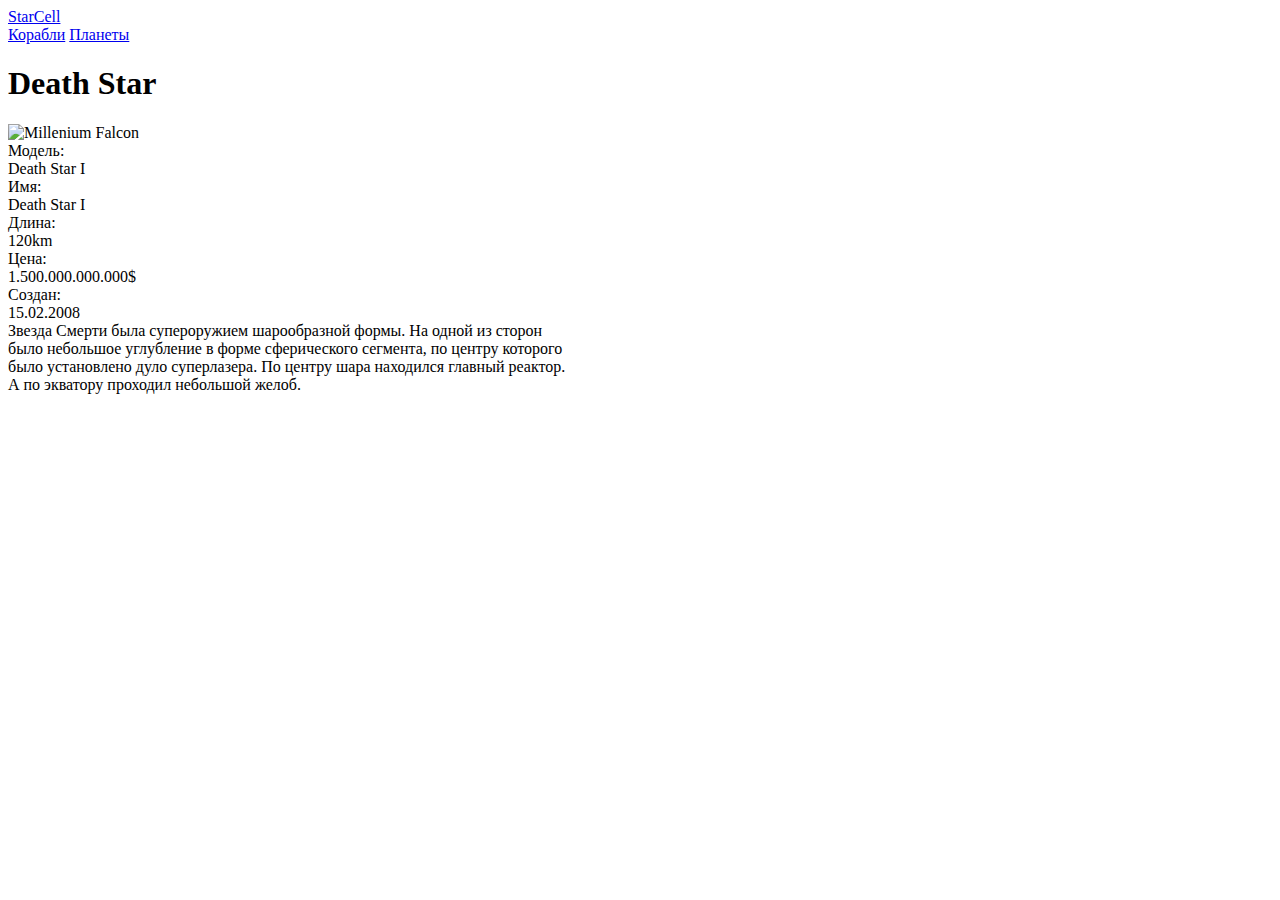
==== Death_Star.html @ 850711f9 "Add files via upload" ====
<!DOCTYPE html>
<html lang="en">
<head>
    <meta charset="UTF-8">
    <meta http-equiv="X-UA-Compatible" content="IE=edge">
    <meta name="viewport" content="width=device-width, initial-scale=1.0">
    <title>Death Star</title>
    <link href="https://fonts.googleapis.com/css2?family=Open+Sans:wght@600&family=Roboto:wght@300;400;700&display=swap" rel="stylesheet">
    <link rel="stylesheet" href="../css/bootstrap-reboot.min.css">
    <link rel="stylesheet" href="../css/style.css">
</head>
<body>
    <header>
        <nav>
            <div class="header">
                <div class="header">
                    <a href="main.html" class="header_header">StarCell</a>
                </div>
                <div class="menu" id="menu">
                    <a href="starships.html" class="menu_link">Корабли</a>
                    <a href="Planets.html" class="menu_link">Планеты</a>
                </div>
                <div class="hamburger" id="burger">
                    <span></span>
                    <span></span>
                    <span></span>
                </div>
            </div>
        </nav>
    </header>
    <div class="popup" id="popup"></div>
    <section class="death_star">
        <h1 class="death_star_header">Death Star</h1>
        <div class="death_star_wrapper">
            <img src="../img/Ship_2.png" alt="Millenium Falcon" class="falcon_logo">
            <div class="death_star_wrapper_column">
                <div class="death_star_wrapper_column_model">
                    <div class="death_star_wrapper_column_model_id">Модель:</div>
                    <div class="death_star_wrapper_column_model_var">Death Star I</div>
                </div>
                <div class="death_star_wrapper_column_name">
                    <div class="death_star_wrapper_column_name_id">Имя:</div>
                    <div class="death_star_wrapper_column_name_var">Death Star I</div>
                </div>
                <div class="death_star_wrapper_column_length">
                    <div class="death_star_wrapper_column_length_id">Длина:</div>
                    <div class="death_star_wrapper_column_length_var">120km</div>
                </div>
                <div class="falcon_wrapper_column_cost">
                    <div class="death_star_wrapper_column_cost_id">Цена:</div>
                    <div class="death_star_wrapper_column_cost_var">1.500.000.000.000$</div>
                </div>
                <div class="death_star_wrapper_column_created">
                    <div class="death_star_wrapper_column_created_id">Создан:</div>
                    <div class="death_star_wrapper_column_created_var">15.02.2008</div>
                </div>          
            </div>
        </div>
        <div class="falcon_text">
            Звезда Смерти была супероружием шарообразной формы. На одной из сторон<br>
            было небольшое углубление в форме сферического сегмента, по центру которого<br>
            было установлено дуло суперлазера. По центру шара находился главный реактор.<br>
            А по экватору проходил небольшой желоб.
        </div>
            
    </section>
    <script src="../js/script.js"></script>
</body>
</html>
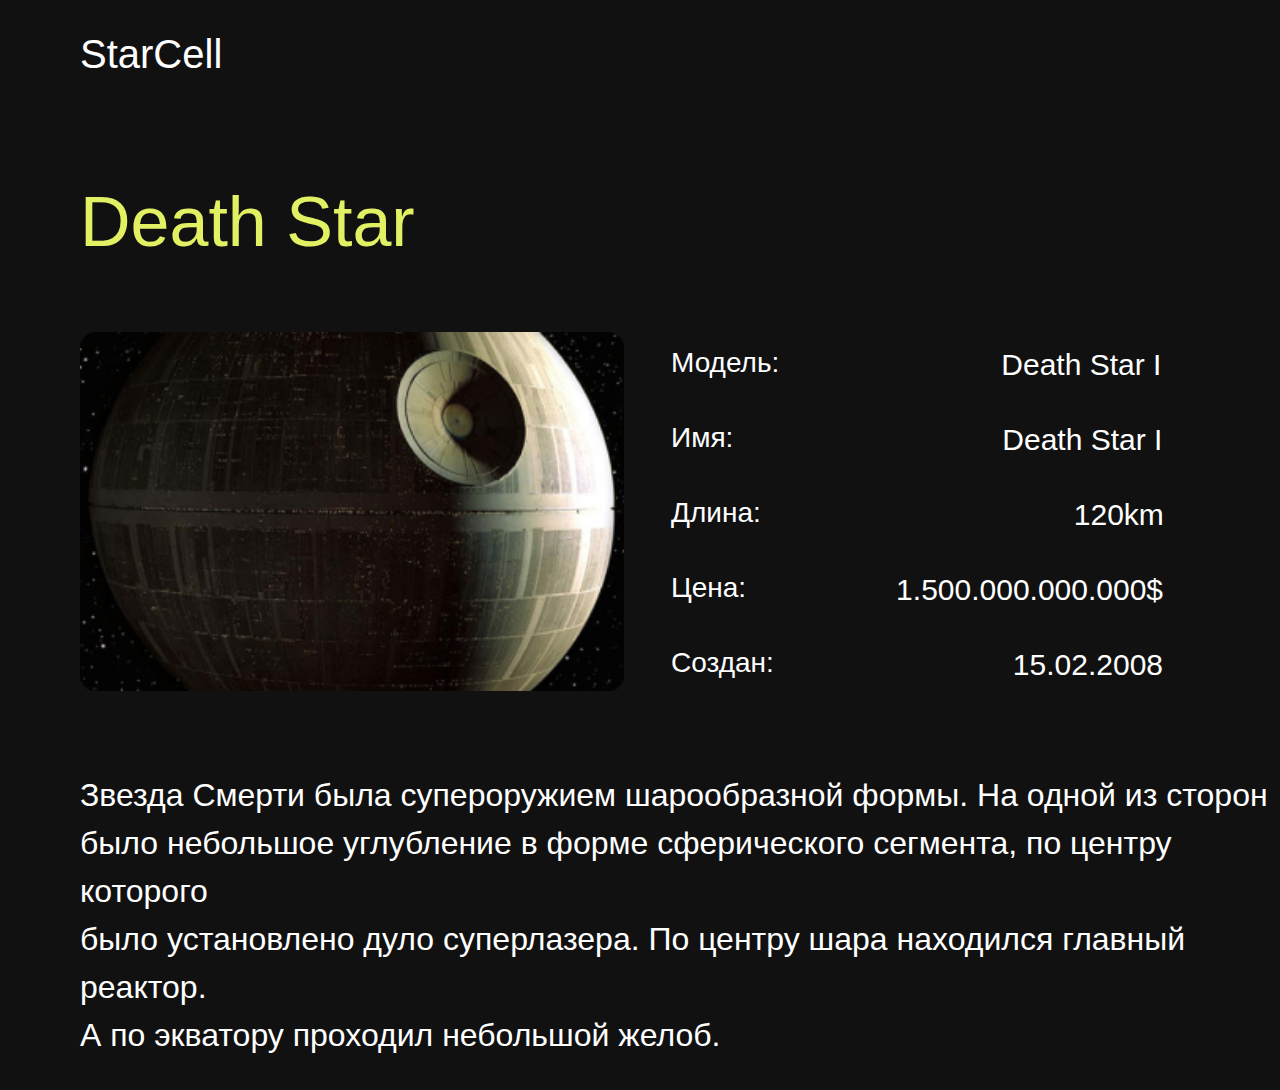
==== commit 0dd3d311: "Add files via upload" ====
--- a/Death_Star.html
+++ b/Death_Star.html
@@ -6,15 +6,15 @@
     <meta name="viewport" content="width=device-width, initial-scale=1.0">
     <title>Death Star</title>
     <link href="https://fonts.googleapis.com/css2?family=Open+Sans:wght@600&family=Roboto:wght@300;400;700&display=swap" rel="stylesheet">
-    <link rel="stylesheet" href="../css/bootstrap-reboot.min.css">
-    <link rel="stylesheet" href="../css/style.css">
+    <link rel="stylesheet" href="bootstrap-reboot.min.css">
+    <link rel="stylesheet" href="style.css">
 </head>
 <body>
     <header>
         <nav>
             <div class="header">
                 <div class="header">
-                    <a href="main.html" class="header_header">StarCell</a>
+                    <a href="index.html" class="header_header">StarCell</a>
                 </div>
                 <div class="menu" id="menu">
                     <a href="starships.html" class="menu_link">Корабли</a>
@@ -32,7 +32,7 @@
     <section class="death_star">
         <h1 class="death_star_header">Death Star</h1>
         <div class="death_star_wrapper">
-            <img src="../img/Ship_2.png" alt="Millenium Falcon" class="falcon_logo">
+            <img src="Ship_2.png" alt="Millenium Falcon" class="falcon_logo">
             <div class="death_star_wrapper_column">
                 <div class="death_star_wrapper_column_model">
                     <div class="death_star_wrapper_column_model_id">Модель:</div>
@@ -64,6 +64,6 @@
         </div>
             
     </section>
-    <script src="../js/script.js"></script>
+    <script src="script.js"></script>
 </body>
 </html>--- a/style.css
+++ b/style.css
@@ -0,0 +1 @@
+*{font-family:'Open Sans', sans-serif;font-family:'Gilroy', sans-serif}header{background-color:#111;position:fixed;height:110px}.popup{position:fixed;top:60px;left:-100%;width:100%;height:100%;background-color:#111;z-index:100;display:flex;transition:0.3s}.popup .menu{display:none}.header{display:flex}.header_header{padding-top:24px;text-decoration:none;display:block;color:#fff;font-size:40px;margin:0 1360px 0 80px}.header_header:hover{color:#E2F063}.menu{height:100px;display:flex;align-items:center}.menu_link{text-decoration:none;margin-right:40px;color:#fff;font-size:24px}.menu_link:hover{color:#E2F063}.menu .hamburger{display:none}.intro{padding-top:180px;width:100%;height:964px;background-color:#111}.intro_header{padding-left:80px;font-size:70px;color:#E2F063}.intro_text{padding-left:80px;font-size:36px;color:#fff}.ships{padding-top:180px;width:100%;height:1750px;background-color:#111}.ships_header{padding-left:80px;font-size:70px;color:#E2F063}.container{display:flex;flex-wrap:wrap}.container_card1{padding-top:19px;width:385px;height:397px;background-color:#fff;margin-left:80px;margin-right:80px;margin-top:70px;border-radius:10px}.container_card1 img{display:block;margin:0 auto;cursor:pointer}.container_card1 .card_cost{display:flex;margin-top:32px}.container_card1 .card_cost_id{margin-right:110px;font-size:24px;margin-left:19px}.container_card1 .card_cost_numb{font-size:26px}.container_card1 .card_name{display:flex;margin-top:14px}.container_card1 .card_name_id{margin-right:196px;font-size:24px;margin-left:19px}.container_card1 .card_name_word{font-size:26px}.container_card2{padding-top:19px;width:385px;height:397px;background-color:#fff;margin-left:210px;margin-right:80px;margin-top:70px;border-radius:10px}.container_card2 img{display:block;margin:0 auto;cursor:pointer}.container_card2 .card_cost{display:flex;margin-top:32px}.container_card2 .card_cost_id{margin-right:51px;font-size:24px;margin-left:19px}.container_card2 .card_cost_numb{font-size:26px}.container_card2 .card_name{display:flex;margin-top:14px}.container_card2 .card_name_id{margin-right:150px;font-size:24px;margin-left:19px}.container_card2 .card_name_word{font-size:26px}.container_card3{padding-top:19px;width:385px;height:397px;background-color:#fff;margin-left:210px;margin-right:40px;margin-top:70px;border-radius:10px}.container_card3 img{display:block;margin:0 auto}.container_card3 .card_cost{display:flex;margin-top:32px}.container_card3 .card_cost_id{margin-right:95px;font-size:24px;margin-left:19px}.container_card3 .card_cost_numb{font-size:26px}.container_card3 .card_name{display:flex;margin-top:14px}.container_card3 .card_name_id{margin-right:80px;font-size:24px;margin-left:19px}.container_card3 .card_name_word{font-size:26px}.falcon{padding-top:180px;width:100%;height:1090px;background-color:#111}.falcon_text{margin-top:80px;padding-left:80px;font-size:32px;color:#fff}.falcon_header{padding-left:80px;font-size:70px;color:#E2F063}.falcon_logo{padding:60px 0 0 80px;display:block;width:624px;height:419px}.falcon_wrapper{display:flex}.falcon_wrapper_column{padding-top:70px;flex-direction:column;width:800px}.falcon_wrapper_column_model{display:flex;color:#fff}.falcon_wrapper_column_model_id{margin-right:116px;font-size:28px;margin-left:47px}.falcon_wrapper_column_model_var{font-size:30px}.falcon_wrapper_column_name{margin-top:30px;display:flex;color:#fff}.falcon_wrapper_column_name_id{margin-right:234px;font-size:28px;margin-left:47px}.falcon_wrapper_column_name_var{font-size:30px}.falcon_wrapper_column_length{margin-top:30px;display:flex;color:#fff}.falcon_wrapper_column_length_id{margin-right:358px;font-size:28px;margin-left:47px}.falcon_wrapper_column_length_var{font-size:30px}.falcon_wrapper_column_cost{margin-top:30px;display:flex;color:#fff}.falcon_wrapper_column_cost_id{margin-right:222px;font-size:28px;margin-left:47px}.falcon_wrapper_column_cost_var{font-size:30px}.falcon_wrapper_column_created{margin-top:30px;display:flex;color:#fff}.falcon_wrapper_column_created_id{margin-right:271px;font-size:28px;margin-left:47px}.falcon_wrapper_column_created_var{font-size:30px}.death_star{padding-top:180px;width:100%;height:1090px;background-color:#111}.death_star_text{margin-top:80px;padding-left:80px;font-size:32px;color:#fff}.death_star_header{padding-left:80px;font-size:70px;color:#E2F063}.death_star_logo{padding:60px 0 0 80px;display:block;width:624px;height:419px}.death_star_wrapper{display:flex}.death_star_wrapper_column{padding-top:70px;flex-direction:column;width:800px}.death_star_wrapper_column_model{display:flex;color:#fff}.death_star_wrapper_column_model_id{margin-right:222px;font-size:28px;margin-left:47px}.death_star_wrapper_column_model_var{font-size:30px}.death_star_wrapper_column_name{margin-top:30px;display:flex;color:#fff}.death_star_wrapper_column_name_id{margin-right:269px;font-size:28px;margin-left:47px}.death_star_wrapper_column_name_var{font-size:30px}.death_star_wrapper_column_length{margin-top:30px;display:flex;color:#fff}.death_star_wrapper_column_length_id{margin-right:313px;font-size:28px;margin-left:47px}.death_star_wrapper_column_length_var{font-size:30px}.death_star_wrapper_column_cost{margin-top:30px;display:flex;color:#fff}.death_star_wrapper_column_cost_id{margin-right:150px;font-size:28px;margin-left:47px}.death_star_wrapper_column_cost_var{font-size:30px}.death_star_wrapper_column_created{margin-top:30px;display:flex;color:#fff}.death_star_wrapper_column_created_id{margin-right:239px;font-size:28px;margin-left:47px}.death_star_wrapper_column_created_var{font-size:30px}.sentry{padding-top:180px;width:100%;height:1090px;background-color:#111}.sentry_text{margin-top:80px;padding-left:80px;font-size:32px;color:#fff}.sentry_header{padding-left:80px;font-size:70px;color:#E2F063}.sentry_logo{padding:60px 0 0 80px;display:block;width:624px;height:419px}.sentry_wrapper{display:flex}.sentry_wrapper_column{padding-top:70px;flex-direction:column;width:800px}.sentry_wrapper_column_model{display:flex;color:#fff}.sentry_wrapper_column_model_id{margin-right:157px;font-size:28px;margin-left:47px}.sentry_wrapper_column_model_var{font-size:30px}.sentry_wrapper_column_name{margin-top:30px;display:flex;color:#fff}.sentry_wrapper_column_name_id{margin-right:299px;font-size:28px;margin-left:47px}.sentry_wrapper_column_name_var{font-size:30px}.sentry_wrapper_column_length{margin-top:30px;display:flex;color:#fff}.sentry_wrapper_column_length_id{margin-right:284px;font-size:28px;margin-left:47px}.sentry_wrapper_column_length_var{font-size:30px}.sentry_wrapper_column_cost{margin-top:30px;display:flex;color:#fff}.sentry_wrapper_column_cost_id{margin-right:150px;font-size:28px;margin-left:47px}.sentry_wrapper_column_cost_var{font-size:30px}.sentry_wrapper_column_created{margin-top:30px;display:flex;color:#fff}.sentry_wrapper_column_created_id{margin-right:197px;font-size:28px;margin-left:47px}.sentry_wrapper_column_created_var{font-size:30px}.planets{padding-top:180px;width:100%;height:1000px;background-color:#111}.planets_header{padding-left:80px;font-size:70px;color:#E2F063}.planets .falcon_wrapper{display:flex;flex-wrap:wrap}.planets .falcon_wrapper_card1{display:flex;border-radius:10px;margin:57px 0 48px 80px;width:724px;height:256px;background-color:#fff}.planets .falcon_wrapper_card1 img{display:block;padding:16px 16px 16px 16px}.planets .falcon_wrapper_card1_column{display:flex;flex-direction:column;margin-top:50px}.planets .falcon_wrapper_card1_column_name{display:flex;font-size:24px}.planets .falcon_wrapper_card1_column_name_id{margin-right:220px}.planets .falcon_wrapper_card1_column_diameter{margin-top:23px;font-size:24px;display:flex}.planets .falcon_wrapper_card1_column_diameter_id{margin-right:172px}.planets .falcon_wrapper_card1_column_population{margin-top:23px;font-size:24px;display:flex}.planets .falcon_wrapper_card1_column_population_id{margin-right:114px}.planets .falcon_wrapper_card2{display:flex;border-radius:10px;margin:57px 0 48px 275px;width:724px;height:256px;background-color:#fff}.planets .falcon_wrapper_card2 img{display:block;padding:16px 16px 16px 16px}.planets .falcon_wrapper_card2_column{display:flex;flex-direction:column;margin-top:50px}.planets .falcon_wrapper_card2_column_name{display:flex;font-size:24px}.planets .falcon_wrapper_card2_column_name_id{margin-right:268px}.planets .falcon_wrapper_card2_column_diameter{margin-top:23px;font-size:24px;display:flex}.planets .falcon_wrapper_card2_column_diameter_id{margin-right:160px}.planets .falcon_wrapper_card2_column_population{margin-top:23px;font-size:24px;display:flex}.planets .falcon_wrapper_card2_column_population_id{margin-right:136px}.planets .falcon_wrapper_card3{display:flex;border-radius:10px;margin:57px 195px 48px 80px;width:724px;height:256px;background-color:#fff}.planets .falcon_wrapper_card3 img{display:block;padding:16px 16px 16px 16px}.planets .falcon_wrapper_card3_column{display:flex;flex-direction:column;margin-top:50px}.planets .falcon_wrapper_card3_column_name{display:flex;font-size:24px}.planets .falcon_wrapper_card3_column_name_id{margin-right:246px}.planets .falcon_wrapper_card3_column_diameter{margin-top:23px;font-size:24px;display:flex}.planets .falcon_wrapper_card3_column_diameter_id{margin-right:187px}.planets .falcon_wrapper_card3_column_population{margin-top:23px;font-size:24px;display:flex}.planets .falcon_wrapper_card3_column_population_id{margin-right:150px}@media (max-width: 361px){.header{height:60px}.header_header{font-size:30px;width:101px;margin:0;padding-top:9px;padding-left:10px}.menu{width:50%;display:block;height:70px}.menu_link{position:absolute;top:-100%}nav{height:70px}header{width:100%;height:60px;display:block}.popup.open{left:0}.popup .menu{width:100%;height:100%;display:flex;flex-direction:column;align-items:center;justify-content:start;padding:50px 0}.popup .menu_link{top:0;position:static;padding:20px 0;font-size:60px;margin-right:0}.intro{width:100%;height:700px}.intro_header{font-size:40px;padding-left:10px;width:236px}.intro_text{font-size:20px;padding-left:10px}.hamburger{display:block;position:absolute;top:20px;right:10px;width:43px}.hamburger span{display:block;height:2px;width:100%;background-color:#fff;margin-bottom:5px}.hamburger.active span{margin-bottom:6px}.hamburger.active span:nth-child(2){opacity:0}.hamburger.active span:nth-child(1){transform:translateY(8px) rotate(45deg)}.hamburger.active span:nth-child(3){transform:translateY(-8px) rotate(-45deg)}.ships{padding-top:120px;height:3850px}.ships_header{padding-left:10px;font-size:40px}.container_card1{margin-top:42px;width:340px;height:330px;margin-left:23px;padding:15px 5px 0 5px}.container_card1 img{width:304px;height:195px}.container_card1 .card_cost{margin-top:21px}.container_card1 .card_cost_id{font-size:21px;margin-right:100px;margin-left:0;padding-left:5px}.container_card1 .card_cost_numb{font-size:21px}.container_card1 .card_name_id{margin-right:75px;font-size:21px;margin-left:0;padding-left:5px}.container_card1 .card_name_word{font-size:21px}.container_card2{width:340px;height:330px;margin-left:23px;padding:15px 5px 0 5px}.container_card2 img{width:304px;height:195px}.container_card2 .card_cost{margin-top:21px}.container_card2 .card_cost_id{font-size:21px;margin-right:78px;margin-left:0;padding-left:5px}.container_card2 .card_cost_numb{font-size:21px}.container_card2 .card_name_id{margin-right:131px;font-size:21px;margin-left:0;padding-left:5px}.container_card2 .card_name_word{font-size:21px}.container_card3{width:340px;height:330px;margin-left:23px;padding:15px 5px 0 5px}.container_card3 img{width:304px;height:195px}.container_card3 .card_cost{margin-top:21px}.container_card3 .card_cost_id{font-size:21px;margin-right:89px;margin-left:0;padding-left:5px}.container_card3 .card_cost_numb{font-size:21px}.container_card3 .card_name_id{margin-right:75px;font-size:21px;margin-left:0;padding-left:5px}.container_card3 .card_name_word{font-size:21px}body.noscroll{overflow:hidden}.planets{padding-top:120px;height:100%}.planets_header{font-size:40px;padding-left:10px}.planets .falcon_wrapper_card1{width:340px;height:122px;margin:29px 0 48px 10px}.planets .falcon_wrapper_card1 img{width:155px;height:122px;padding:8px 8px 8px 8px}.planets .falcon_wrapper_card1_column{margin-top:19px}.planets .falcon_wrapper_card1_column_name{font-size:13px}.planets .falcon_wrapper_card1_column_name_id{margin-right:89px}.planets .falcon_wrapper_card1_column_diameter{font-size:13px;margin-top:13px}.planets .falcon_wrapper_card1_column_diameter_id{margin-right:63px}.planets .falcon_wrapper_card1_column_population{margin-top:13px;font-size:13px}.planets .falcon_wrapper_card1_column_population_id{margin-right:31px}.planets .falcon_wrapper_card2{width:340px;height:122px;margin:29px 0 48px 10px}.planets .falcon_wrapper_card2 img{width:155px;height:122px;padding:8px 8px 8px 8px}.planets .falcon_wrapper_card2_column{margin-top:19px}.planets .falcon_wrapper_card2_column_name{font-size:13px}.planets .falcon_wrapper_card2_column_name_id{margin-right:112px}.planets .falcon_wrapper_card2_column_diameter{font-size:13px;margin-top:13px}.planets .falcon_wrapper_card2_column_diameter_id{margin-right:54px}.planets .falcon_wrapper_card2_column_population{font-size:13px;margin-top:13px}.planets .falcon_wrapper_card2_column_population_id{margin-right:41px}.planets .falcon_wrapper_card3{width:340px;height:122px;margin:29px 0 48px 10px}.planets .falcon_wrapper_card3 img{width:155px;height:122px;padding:8px 8px 8px 8px}.planets .falcon_wrapper_card3_column{margin-top:19px}.planets .falcon_wrapper_card3_column_name{font-size:13px}.planets .falcon_wrapper_card3_column_name_id{margin-right:112px}.planets .falcon_wrapper_card3_column_diameter{font-size:13px;margin-top:13px}.planets .falcon_wrapper_card3_column_diameter_id{margin-right:54px}.planets .falcon_wrapper_card3_column_population{font-size:13px;margin-top:13px}.planets .falcon_wrapper_card3_column_population_id{margin-right:41px}.falcon{padding-top:120px;height:100%}.falcon_text{font-size:20px;line-height:28px;padding-left:10px;margin-top:20px}.falcon_header{padding-left:10px;font-size:40px}.falcon_logo{width:350px;height:228px;padding:10px 0 0 10px}.falcon_wrapper{flex-direction:column}.falcon_wrapper_column{width:100%;padding-top:20px}.falcon_wrapper_column_model{width:100%;flex-direction:column}.falcon_wrapper_column_model_id{font-size:24px;margin-left:10px;font-weight:400}.falcon_wrapper_column_model_var{margin-top:12px;margin-left:10px;font-weight:600}.falcon_wrapper_column_name{width:100%;margin-top:20px;flex-direction:column}.falcon_wrapper_column_name_id{margin-left:10px;font-size:24px;font-weight:400}.falcon_wrapper_column_name_var{margin-top:12px;padding-left:10px;font-weight:600}.falcon_wrapper_column_length{margin-top:20px;flex-direction:column}.falcon_wrapper_column_length_id{margin-left:10px;font-size:24px;font-weight:400}.falcon_wrapper_column_length_var{margin-top:12px;padding-left:10px;font-weight:600}.falcon_wrapper_column_cost{width:100%;margin-top:20px;flex-direction:column}.falcon_wrapper_column_cost_id{margin-left:10px;font-size:24px;font-weight:400}.falcon_wrapper_column_cost_var{margin-top:12px;padding-left:10px;font-weight:600}.falcon_wrapper_column_created{width:100%;margin-top:20px;flex-direction:column}.falcon_wrapper_column_created_id{margin-left:10px;font-size:24px;font-weight:400}.falcon_wrapper_column_created_var{margin-top:12px;padding-left:10px;font-weight:600}}
